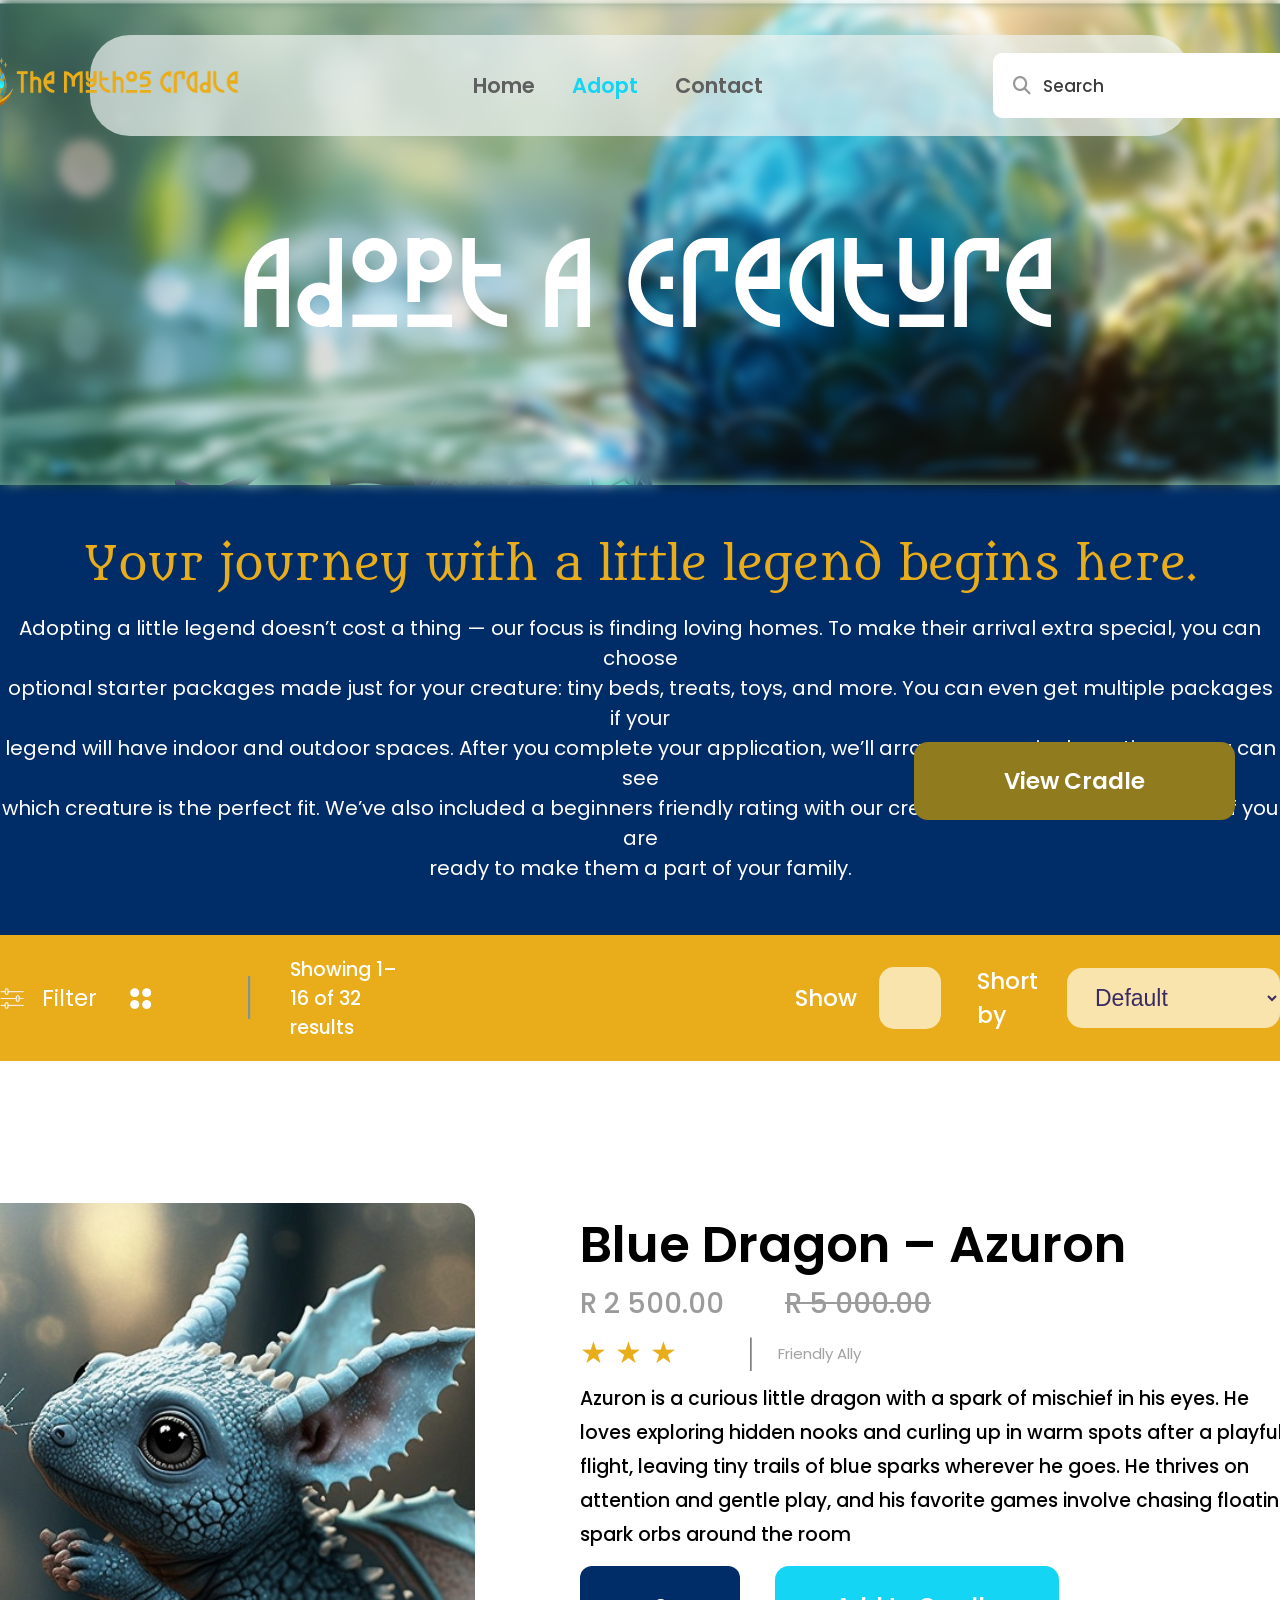
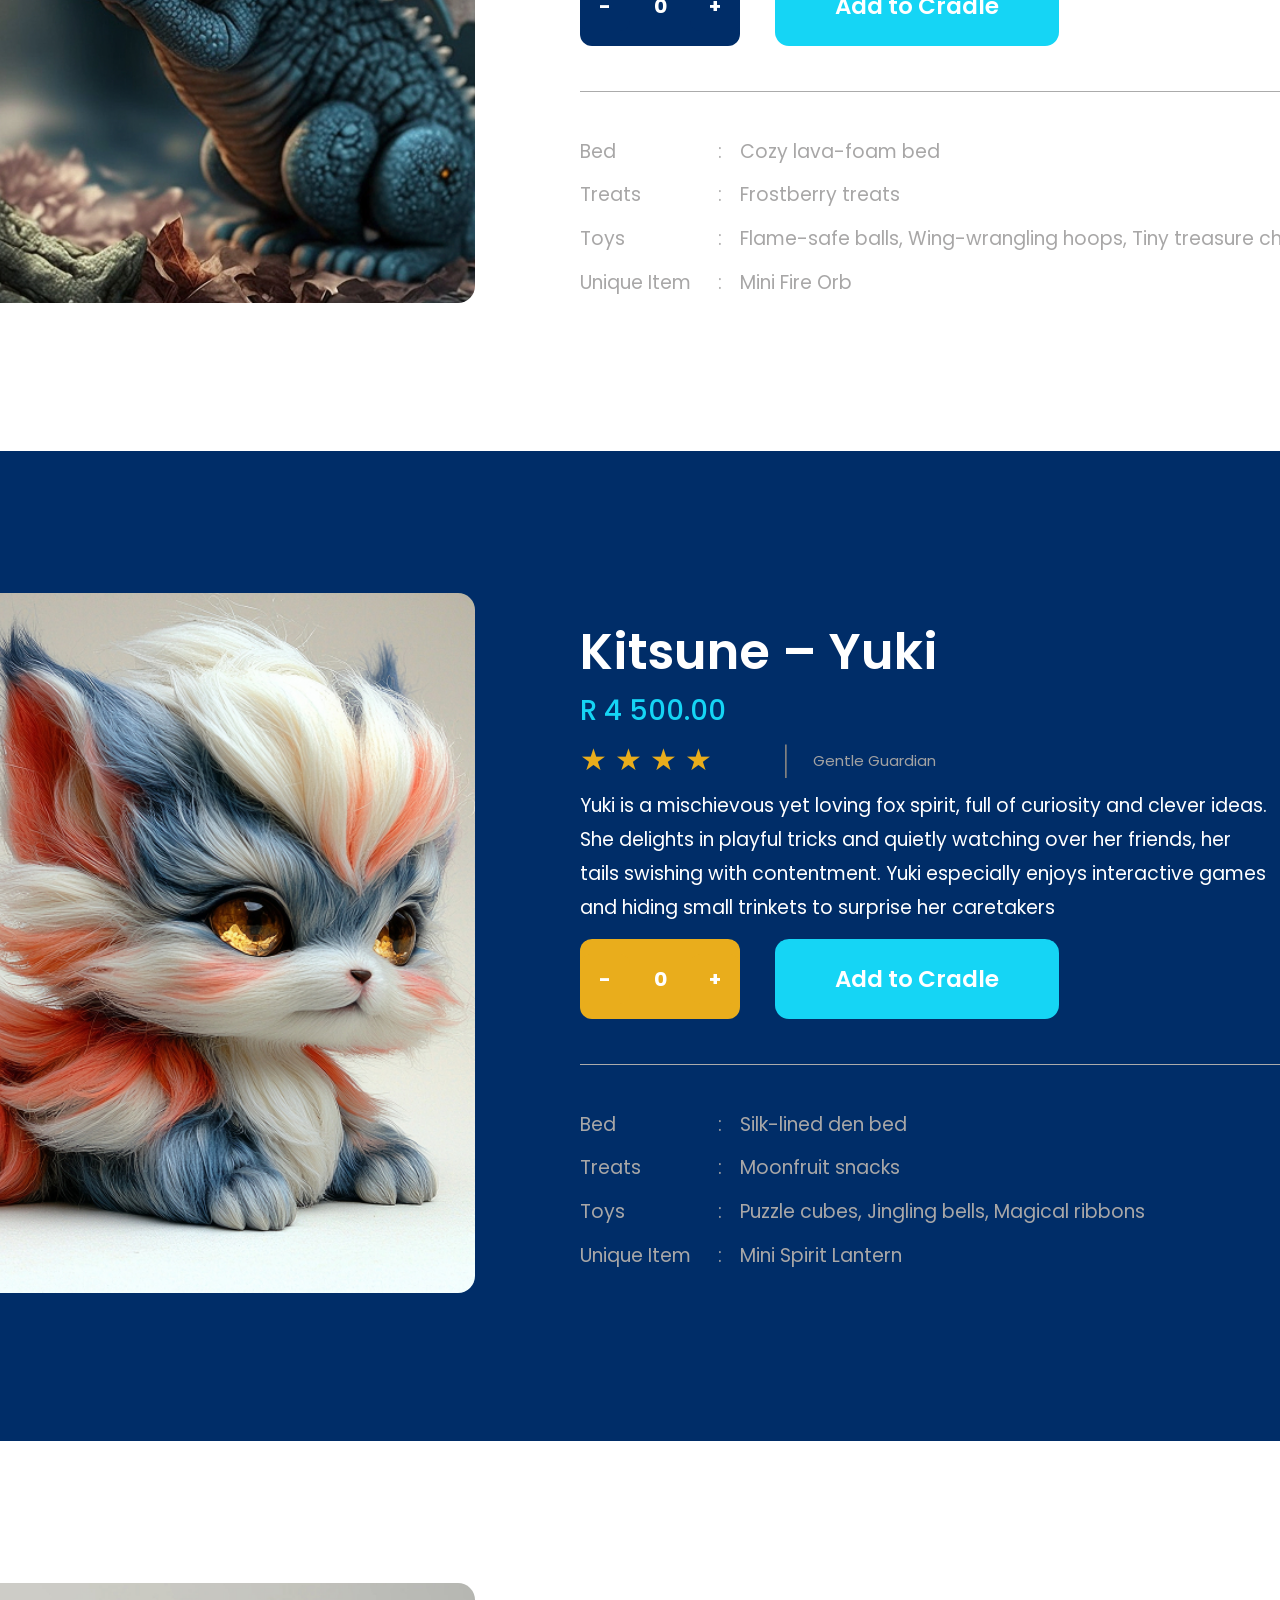
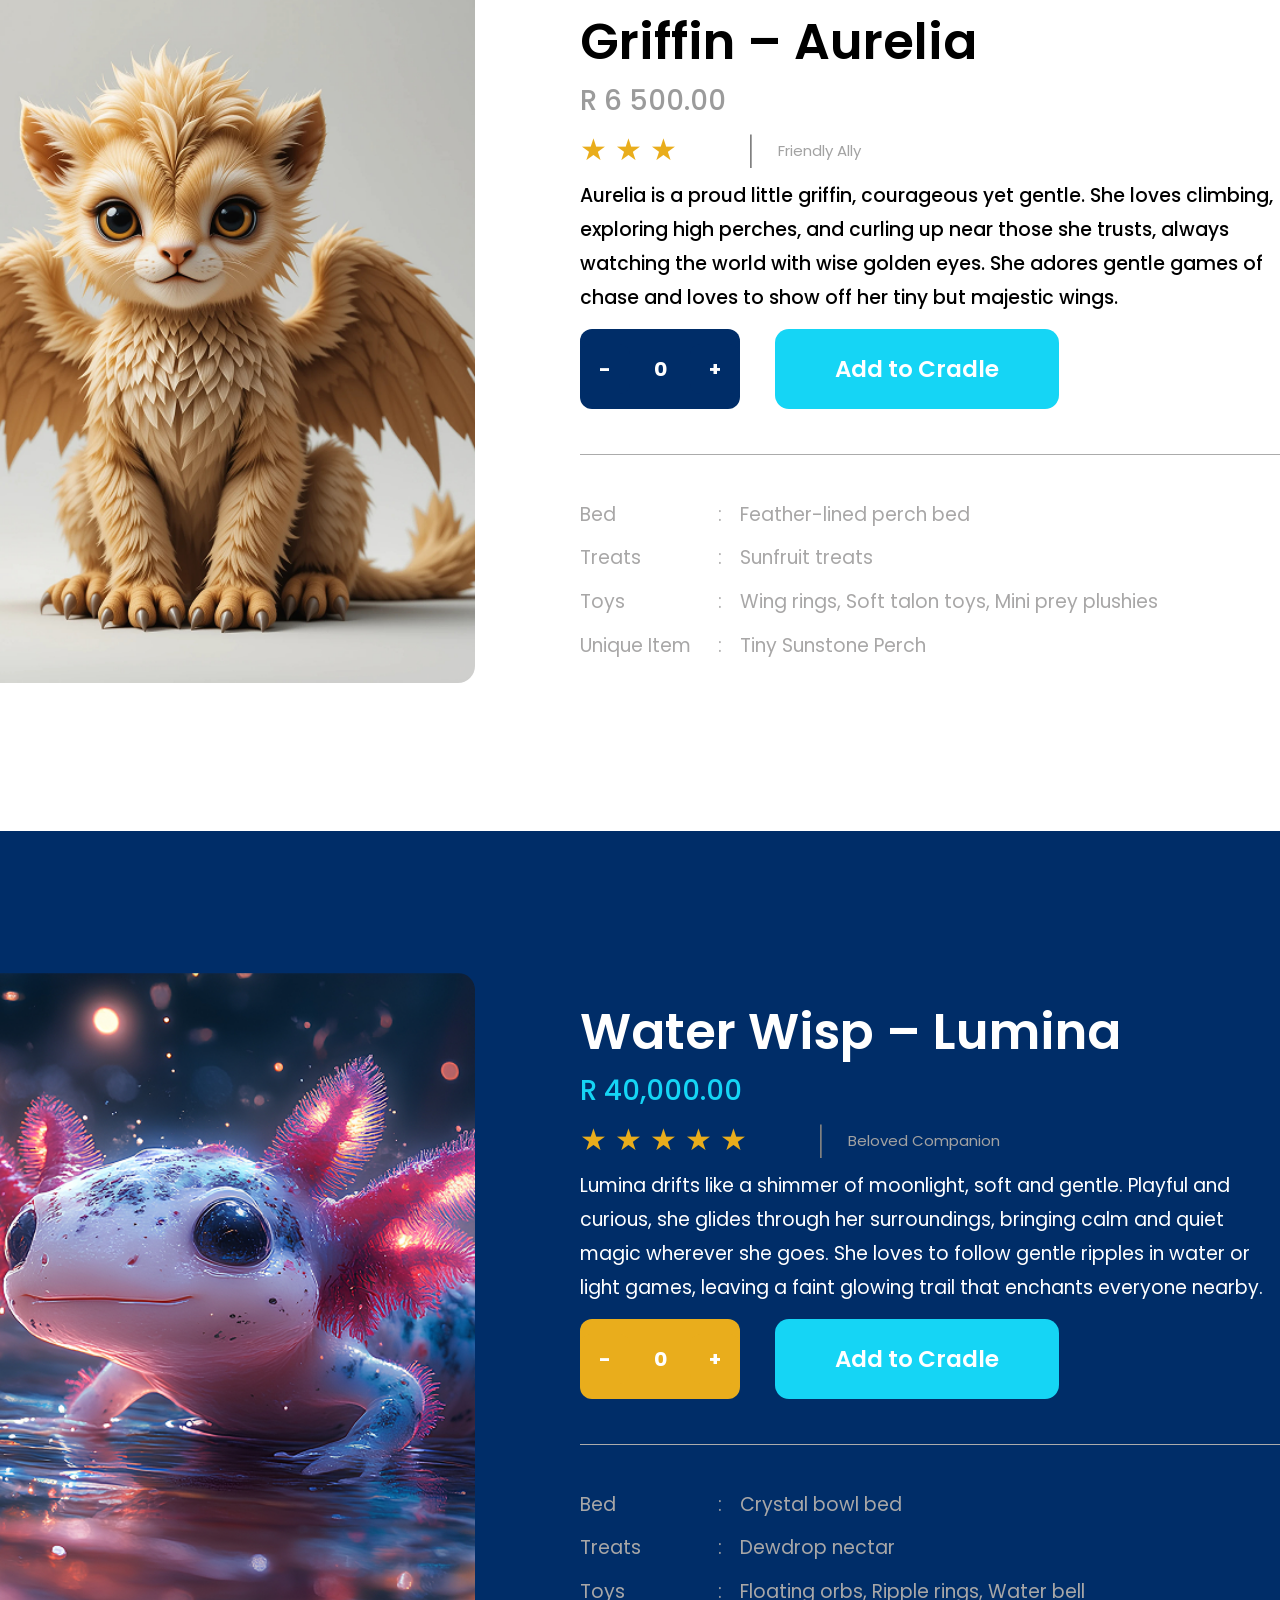
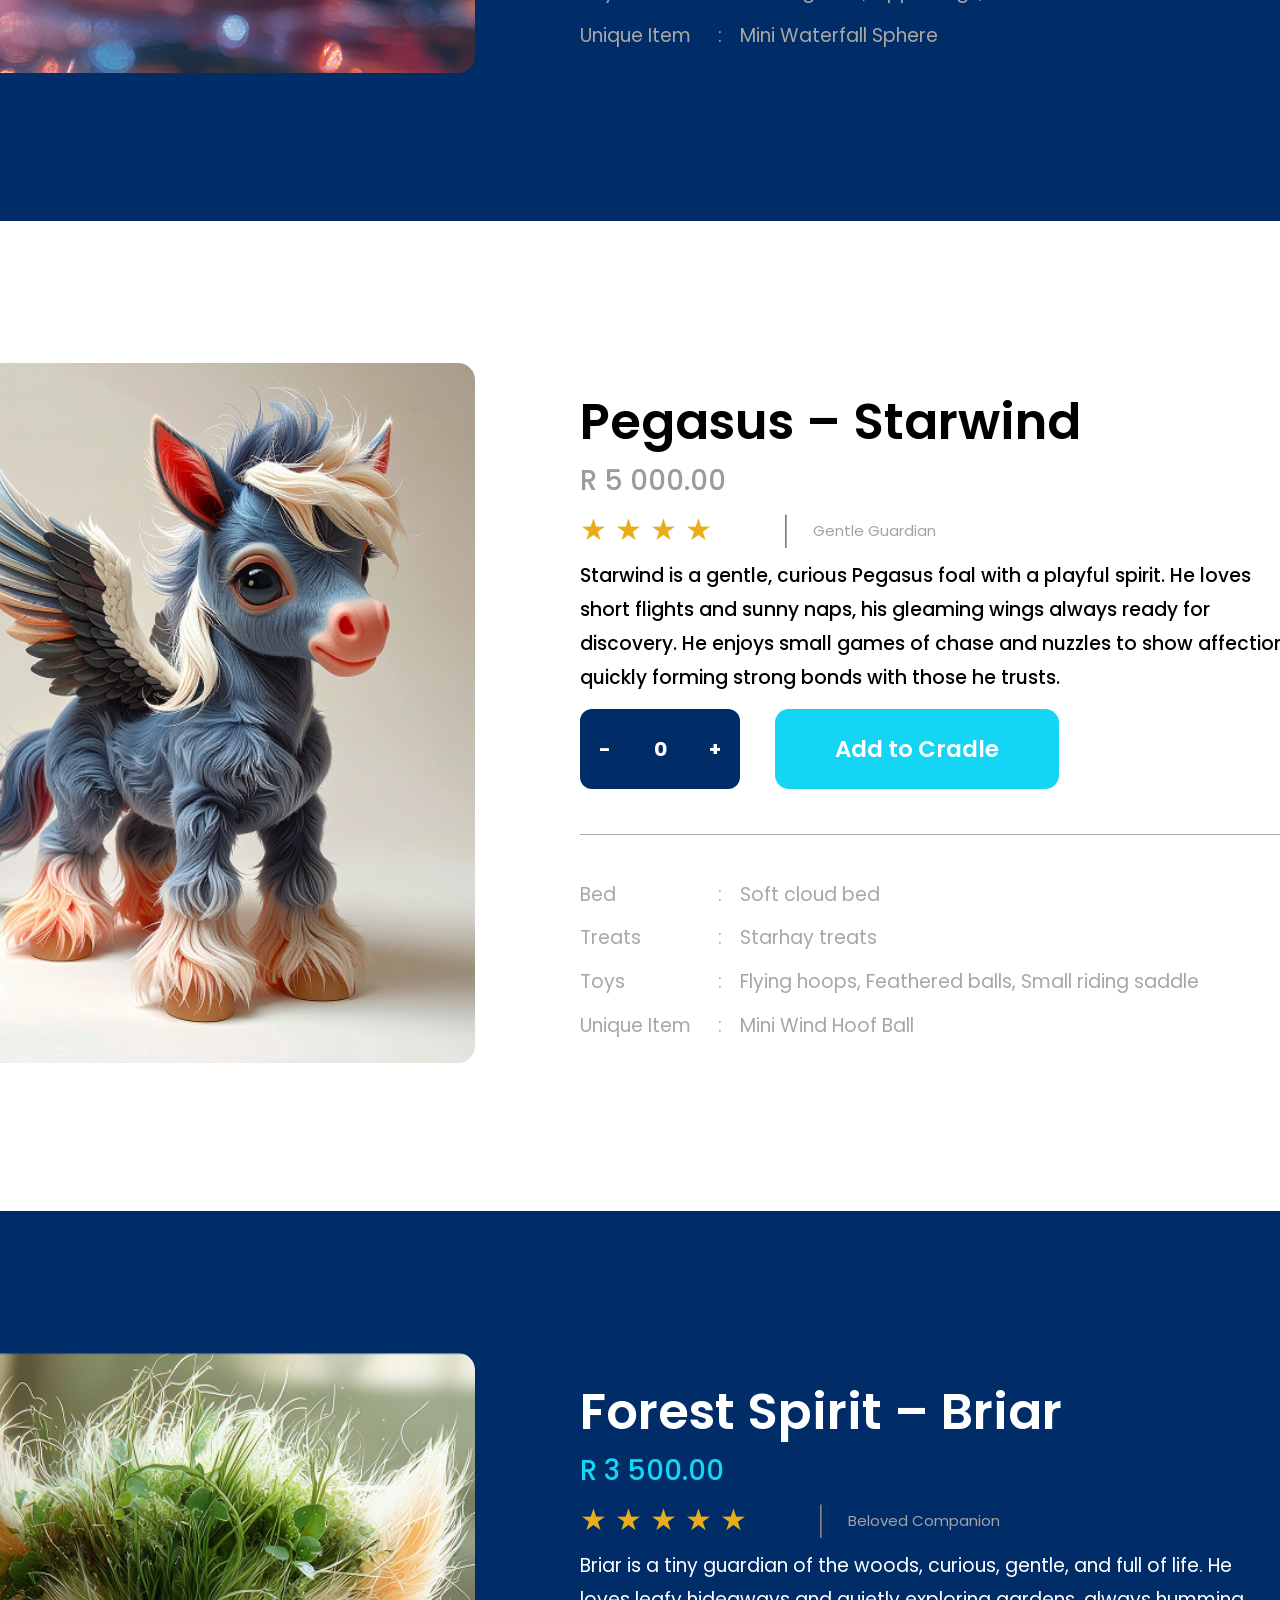
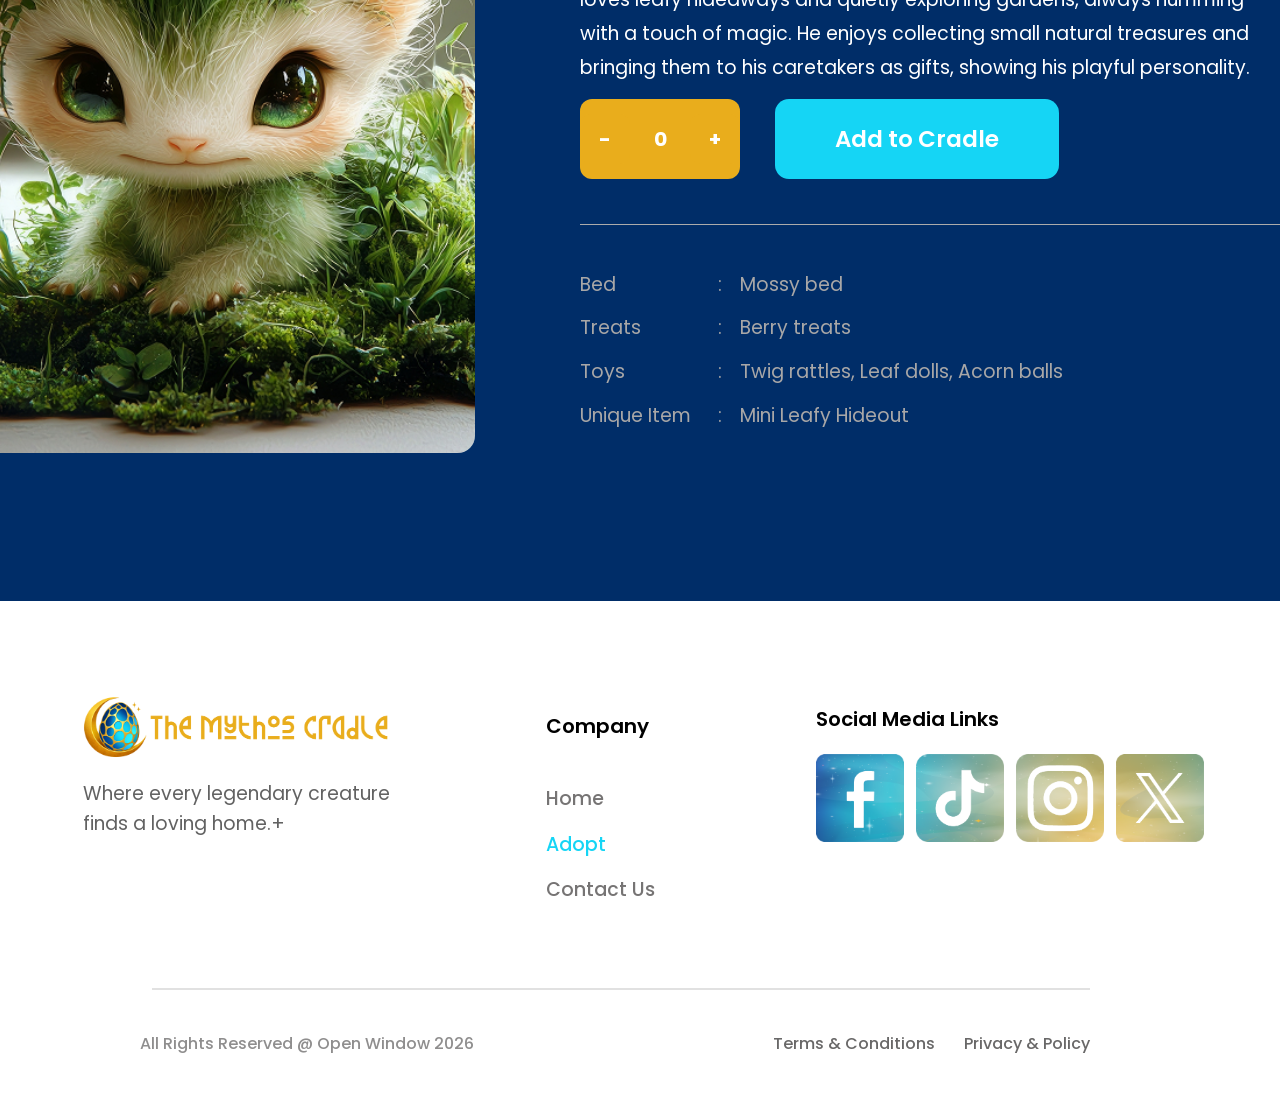
==== pages/Adopt.html @ ef513bcf "pet to popup is not working, but the code looks ok head scratch" ====
<!DOCTYPE html>
<html lang="en">
    <head>
        <meta charset="UTF-8">
        <meta http-equiv="X-UA-Compatible" content="IE-edge">
        <meta name="viewport" content="width=device-width, initial-scale=1.0">
        <meta name="keywords" content="template, html, css, image, paragraph, setup">
        <meta name="author" content="Declan Landman 262022">

        <title>Adopt a creature</title>

        <link rel="preconnect" href="https://fonts.googleapis.com">
        <link rel="preconnect" href="https://fonts.gstatic.com" crossorigin>
        <link href="https://fonts.googleapis.com/css2?family=Metamorphous&family=Poppins:ital,wght@0,100;0,200;0,300;0,400;0,500;0,600;0,700;0,800;0,900;1,100;1,200;1,300;1,400;1,500;1,600;1,700;1,800;1,900&display=swap" rel="stylesheet">
        <link rel="stylesheet" href="https://cdnjs.cloudflare.com/ajax/libs/font-awesome/6.5.0/css/all.min.css">

        <link rel="stylesheet" href="../css/main.css">

    </head>
    <body>

         <header class="headerAdopt">
        <div class="navbar">

            <div class="brandLogoMC">
                <a href="../index.html">
                <img src="../assets/img/logo.png" alt="pic of logo" class="mcLogo">
                </a>
            </div>
            
            <div class="navLinks">
                <a href="../index.html"><p>Home</p></a>
                <a href="#" class="active"><p>Adopt</p></a>
                <a href="../pages/Contact.html"><p>Contact</p></a>
            </div>

            <form class="search-bar">
                <i class="fa-solid fa-magnifying-glass magIcon"></i>
                <input type="text" name="search" placeholder="Search">

            <div class="cart">
                <i class="fa-solid fa-basket-shopping"></i>
                <span class="tooltip">View Cradle</span>
            </div>

            </form>

        </div>

        <div class="adoptContactTitle">
                <p>Adopt A creature</p>
            </div>

    </header> 

    <section class="introduction">

        <div class="introText">
            <p class="yellowHead">Your journey with a little legend begins here.</p>
        <p class="introParagraph">
            Adopting a little legend doesn’t cost a thing — our focus is finding loving homes. To make their arrival extra special, you can choose<br> 
            optional starter packages made just for your creature: tiny beds, treats, toys, and more. You can even get multiple packages if your<br> 
            legend will have indoor and outdoor spaces. After you complete your application, we’ll arrange a magical meeting so you can see<br> 
            which creature is the perfect fit. We’ve also included a beginners friendly rating with our creatures so that you can gauge if you are<br> 
            ready to make them a part of your family.
        </p>
        </div>
        
    </section>

    <section class="yellowbar">

        <div class="yellowCont">

            <div class="yellowLeft">

                <div class="filterIcons">
                    <img src="../assets/img/Filter.Icon.png" alt="pic of filter" class="filt">
                    <p class="filtWord">Filter</p>
                    <img src="../assets/img/4 circles icon.png" alt="pic of 4circ" class="fourcircles">
                </div>

                <p class="divVert">|</p>
                
                <p class="pageRes">Showing 1–16 of 32 results</p>

            </div>

            <div class="yellowRight">
                
                <p class="ssb">Show</p>
                <input type="number" id="num" name="num">
                <p class="ssb">Short by</p>
                <select id="topic" name="topic">
                        <option value="">Default</option>
                        <option value="Date Listed">Date Listed</option>
                        <option value="Price Asending">Price Asending</option>
                        <option value="Price Decending">Price Decending</option>
                        <option value="Rating">Rating</option>
                </select>

            </div>
           
        </div>
        
    </section>

    <section class="whiteBackground">

        <div>
            <img src="../assets/img/adopt1.png" alt="pic of Blue Dragon" class="adoptImg">
        </div>

        <div class="adoptData">

            <div>
                <p class="titleTextBlack">Blue Dragon – Azuron</p>
            </div>

            <div class="price">
                <p class="discountPrice">R 2 500.00</p>
                <p class="regPrice">R 5 000.00</p>
            </div>

            <div class="starsRatingBox">
                <p class="yellowstar">&#9733 &#9733 &#9733</p>
                <p class="divider">|</p>
                <p class="label">Friendly Ally</p>
            </div>

            <div>
                <p class="paraTextBlack">
                    Azuron is a curious little dragon with a spark of mischief in his eyes. He<br>
                    loves exploring hidden nooks and curling up in warm spots after a playful<br> 
                    flight, leaving tiny trails of blue sparks wherever he goes. He thrives on<br> 
                    attention and gentle play, and his favorite games involve chasing floating<br> 
                    spark orbs around the room
                </p>
            </div>

            <div class="adoptButtons">
            <div class="countButBlue">
                <button id="minBut1" class="minButB">-</button>
                <span id="countDisp1" class="countDisp">0</span>
                <button id="plusBut1" class="plusButB">+</button>
            </div>
            <button id="add1" class="atcBut">Add to Cradle</button>

        </div>

        <div class="info-box">

    <div class="row">
        <p class="item">Bed</p>
        <p class="colon">:</p>
        <p class="description">Cozy lava-foam bed</p>
    </div>

    <div class="row">
        <p class="item">Treats</p>
        <p class="colon">:</p>
        <p class="description">Frostberry treats</p>
    </div>

    <div class="row">
        <p class="item">Toys</p>
        <p class="colon">:</p>
        <p class="description">Flame-safe balls, Wing-wrangling hoops, Tiny treasure chests</p>
    </div>

    <div class="row">
        <p class="item">Unique Item</p>
        <p class="colon">:</p>
        <p class="description">Mini Fire Orb</p>
    </div>
</div>
        </div>
        <button id="viewCrad" class="fixedBut">View Cradle</button>
    </section>

    <section class="blueBackground">

        <div>
            <img src="../assets/img/adopt2.png" alt="pic of Kitsune" class="adoptImg">
        </div>

        <div class="adoptData">

            <div>
                <p class="titleTextWhite">Kitsune – Yuki</p>
            </div>

            <div class="price">
                <p class="discountPriceBlue">R 4 500.00</p>
            </div>

            <div class="starsRatingBox">
                <p class="yellowstar">&#9733 &#9733 &#9733 &#9733</p>
                <p class="divider">|</p>
                <p class="label">Gentle Guardian</p>
            </div>

            <div>
                <p class="paraTextWhite">
                    Yuki is a mischievous yet loving fox spirit, full of curiosity and clever ideas.<br> 
                    She delights in playful tricks and quietly watching over her friends, her<br> 
                    tails swishing with contentment. Yuki especially enjoys interactive games<br> 
                    and hiding small trinkets to surprise her caretakers
                </p>
            </div>

            <div class="adoptButtons">
            <div class="countButOrange">
                <button id="minBut2" class="minButO">-</button>
                <span id="countDisp2" class="countDisp">0</span>
                <button id="plusBut2" class="plusButO">+</button>
            </div>
            <button class="atcBut">Add to Cradle</button>
        </div>

        <div class="info-box">

    <div class="row">
        <p class="item">Bed</p>
        <p class="colon">:</p>
        <p class="description">Silk-lined den bed</p>
    </div>

    <div class="row">
        <p class="item">Treats</p>
        <p class="colon">:</p>
        <p class="description">Moonfruit snacks</p>
    </div>

    <div class="row">
        <p class="item">Toys</p>
        <p class="colon">:</p>
        <p class="description">Puzzle cubes, Jingling bells, Magical ribbons</p>
    </div>

    <div class="row">
        <p class="item">Unique Item</p>
        <p class="colon">:</p>
        <p class="description">Mini Spirit Lantern</p>
    </div>
</div>
        </div>

    </section>

    <section class="whiteBackground">

        <div>
            <img src="../assets/img/adopt3.png" alt="pic of Griffin" class="adoptImg">
        </div>

        <div class="adoptData">

            <div>
                <p class="titleTextBlack">Griffin – Aurelia</p>
            </div>

            <div class="price">
                <p class="discountPrice">R 6 500.00</p>
            </div>

            <div class="starsRatingBox">
                <p class="yellowstar">&#9733 &#9733 &#9733</p>
                <p class="divider">|</p>
                <p class="label">Friendly Ally</p>
            </div>

            <div>
                <p class="paraTextBlack">
                    Aurelia is a proud little griffin, courageous yet gentle. She loves climbing,<br> 
                    exploring high perches, and curling up near those she trusts, always<br> 
                    watching the world with wise golden eyes. She adores gentle games of<br> 
                    chase and loves to show off her tiny but majestic wings.
                </p>
            </div>

            <div class="adoptButtons">
            <div class="countButBlue">
                <button id="minBut3" class="minButB">-</button>
                <span id="countDisp3" class="countDisp">0</span>
                <button id="plusBut3" class="plusButB">+</button>
            </div>
            <button class="atcBut">Add to Cradle</button>
        </div>

        <div class="info-box">

    <div class="row">
        <p class="item">Bed</p>
        <p class="colon">:</p>
        <p class="description">Feather-lined perch bed</p>
    </div>

    <div class="row">
        <p class="item">Treats</p>
        <p class="colon">:</p>
        <p class="description">Sunfruit treats</p>
    </div>

    <div class="row">
        <p class="item">Toys</p>
        <p class="colon">:</p>
        <p class="description">Wing rings, Soft talon toys, Mini prey plushies</p>
    </div>

    <div class="row">
        <p class="item">Unique Item</p>
        <p class="colon">:</p>
        <p class="description">Tiny Sunstone Perch</p>
    </div>
</div>
        </div>

    </section>

    <section class="blueBackground">

        <div>
            <img src="../assets/img/adopt4.png" alt="pic of Water Wisp" class="adoptImg">
        </div>

        <div class="adoptData">

            <div>
                <p class="titleTextWhite">Water Wisp – Lumina</p>
            </div>

            <div class="price">
                <p class="discountPriceBlue">R 40,000.00</p>
            </div>

            <div class="starsRatingBox">
                <p class="yellowstar">&#9733 &#9733 &#9733 &#9733 &#9733</p>
                <p class="divider">|</p>
                <p class="label">Beloved Companion</p>
            </div>

            <div>
                <p class="paraTextWhite">
                    Lumina drifts like a shimmer of moonlight, soft and gentle. Playful and<br>
                    curious, she glides through her surroundings, bringing calm and quiet<br> 
                    magic wherever she goes. She loves to follow gentle ripples in water or<br> 
                    light games, leaving a faint glowing trail that enchants everyone nearby.
                </p>
            </div>

            <div class="adoptButtons">
            <div class="countButOrange">
                <button id="minBut4" class="minButO">-</button>
                <span id="countDisp4" class="countDisp">0</span>
                <button id="plusBut4" class="plusButO">+</button>
            </div>
            <button class="atcBut">Add to Cradle</button>
        </div>

        <div class="info-box">

    <div class="row">
        <p class="item">Bed</p>
        <p class="colon">:</p>
        <p class="description">Crystal bowl bed</p>
    </div>

    <div class="row">
        <p class="item">Treats</p>
        <p class="colon">:</p>
        <p class="description">Dewdrop nectar</p>
    </div>

    <div class="row">
        <p class="item">Toys</p>
        <p class="colon">:</p>
        <p class="description">Floating orbs, Ripple rings, Water bell</p>
    </div>

    <div class="row">
        <p class="item">Unique Item</p>
        <p class="colon">:</p>
        <p class="description">Mini Waterfall Sphere</p>
    </div>
</div>
        </div>

    </section>

    <section class="whiteBackground">

        <div>
            <img src="../assets/img/adopt5.png" alt="pic of Pegasus" class="adoptImg">
        </div>

        <div class="adoptData">

            <div>
                <p class="titleTextBlack">Pegasus – Starwind</p>
            </div>

            <div class="price">
                <p class="discountPrice">R 5 000.00</p>
            </div>

            <div class="starsRatingBox">
                <p class="yellowstar">&#9733 &#9733 &#9733 &#9733</p>
                <p class="divider">|</p>
                <p class="label">Gentle Guardian</p>
            </div>

            <div>
                <p class="paraTextBlack">
                    Starwind is a gentle, curious Pegasus foal with a playful spirit. He loves<br>
                    short flights and sunny naps, his gleaming wings always ready for<br> 
                    discovery. He enjoys small games of chase and nuzzles to show affection,<br> 
                    quickly forming strong bonds with those he trusts.
                </p>
            </div>

            <div class="adoptButtons">
           <div class="countButBlue">
                <button id="minBut5" class="minButB">-</button>
                <span id="countDisp5" class="countDisp">0</span>
                <button id="plusBut5" class="plusButB">+</button>
            </div>
            <button class="atcBut">Add to Cradle</button>
        </div>

        <div class="info-box">

    <div class="row">
        <p class="item">Bed</p>
        <p class="colon">:</p>
        <p class="description">Soft cloud bed</p>
    </div>

    <div class="row">
        <p class="item">Treats</p>
        <p class="colon">:</p>
        <p class="description">Starhay treats</p>
    </div>

    <div class="row">
        <p class="item">Toys</p>
        <p class="colon">:</p>
        <p class="description">Flying hoops, Feathered balls, Small riding saddle</p>
    </div>

    <div class="row">
        <p class="item">Unique Item</p>
        <p class="colon">:</p>
        <p class="description">Mini Wind Hoof Ball</p>
    </div>
</div>
        </div>

    </section>

    <section class="blueBackground">

        <div>
            <img src="../assets/img/adopt6.png" alt="pic of Forest Spirit" class="adoptImg">
        </div>

        <div class="adoptData">

            <div>
                <p class="titleTextWhite">Forest Spirit – Briar</p>
            </div>

            <div class="price">
                <p class="discountPriceBlue">R 3 500.00</p>
            </div>

            <div class="starsRatingBox">
                <p class="yellowstar">&#9733 &#9733 &#9733 &#9733 &#9733</p>
                <p class="divider">|</p>
                <p class="label">Beloved Companion</p>
            </div>

            <div>
                <p class="paraTextWhite">
                    Briar is a tiny guardian of the woods, curious, gentle, and full of life. He<br> 
                    loves leafy hideaways and quietly exploring gardens, always humming<br> 
                    with a touch of magic. He enjoys collecting small natural treasures and<br> 
                    bringing them to his caretakers as gifts, showing his playful personality.
                </p>
            </div>

            <div class="adoptButtons">
           <div class="countButOrange">
                <button id="minBut6" class="minButO">-</button>
                <span id="countDisp6" class="countDisp">0</span>
                <button id="plusBut6" class="plusButO">+</button>
            </div>
            <button class="atcBut">Add to Cradle</button>
        </div>

        <div class="info-box">

    <div class="row">
        <p class="item">Bed</p>
        <p class="colon">:</p>
        <p class="description">Mossy bed</p>
    </div>

    <div class="row">
        <p class="item">Treats</p>
        <p class="colon">:</p>
        <p class="description">Berry treats</p>
    </div>

    <div class="row">
        <p class="item">Toys</p>
        <p class="colon">:</p>
        <p class="description">Twig rattles, Leaf dolls, Acorn balls</p>
    </div>

    <div class="row">
        <p class="item">Unique Item</p>
        <p class="colon">:</p>
        <p class="description">Mini Leafy Hideout</p>
    </div>
</div>
        </div>

    </section>

    <section class="bottomAdditional">

        <div class="brand_Desc">
            <div class="brandLogo">
                <a href="../index.html">
                 <img src="../assets/img/logo.png" alt="logo of tmc" class="imgBrandlogo">
                 </a>
                 <p class="brandDesc">Where every legendary creature<br>finds a loving home.+</p>
            </div>
        </div>

        <div class="companyLinks">

            <p class="comp">Company</p>
            <div class="HAC">
              <a href="../index.html">Home</a><br>
              <a href="#" class="active">Adopt</a><br>
              <a href="../pages/Contact.html">Contact Us</a>
           </div>

        </div>

        <div class="smPicsText">

            <p class="smlText">Social Media Links</p>

        <div class="smLinks">
            
            <div class="tooltipContainer">
                <a href="https://faceBook.com/theopenwindow" target="_blank">
                    <img src="../assets/img/sm1.png" alt="Facebook" class="faceBook">
                </a>
                <span class="tooltip">Visit our Facebook page</span>
            </div>

            <div class="tooltipContainer">
                <a href="https://tiktok.com/@open_window_" target="_blank">
                    <img src="../assets/img/sm2.png" alt="Tiktok" class="tikTok">
                </a>
                <span class="tooltip">Visit our Tiktok page</span>
            </div>

            <div class="tooltipContainer">
                <a href="https://instagram.com/openwindowinstitute" target="_blank">
                    <img src="../assets/img/sm3.png" alt="Instagram" class="instaGram">
                </a>
                <span class="tooltip">Visit our Instagram page</span>
            </div>

            <div class="tooltipContainer">
                <a href="https://x.com/open_window_" target="_blank">
                    <img src="../assets/img/sm4.png" alt="Twitter x" class="twitX">
                </a>
                <span class="tooltip">Visit our X page</span>
            </div>
            
        </div>
            
        </div>

    </section>

    <section class="thin"></section>

    <footer>
        
            <div class="footerLeft">
                <p>All Rights Reserved @ Open Window 2026</p>            </div>
            <div class="footerRight">
                <a href="#">Terms & Conditions</a>
                <a href="#">Privacy & Policy</a>
            </div>
        
            
     </footer>

     <div id="cradPop" class="popup">
        <div class="popCont">
            <span id="closePop">exit</span>
            <h2>Your Cradle</h2>
            <div id="cradItem"></div>
        </div>
     </div>
     
     <script src="/js/scripts.js"></script>
    </body>

</html>
---- css/main.css ----
body{
    margin: 0;
    font-family: 'Poppins', sans-serif
}

@font-face{
font-family: "TitleFont";
src: url("../assets/fonts/mythology_of_egypt/Mythology\ Of\ Egypt.otf");
}

.navbar{
   display: flex;
   justify-content: center; 
   align-items: center;
   gap: 230px;
   padding: 12px 0;
   margin-left: 90px;
   margin-right: 90px;
   background-color: rgba(237, 243, 241, 0.7);
   border-radius: 40px;
}

.mcLogo{
    height: 70px;
}

.navLinks{
    display: flex;
    gap: 37px;
}

.navLinks :hover,
.HAC :hover{
    color: #15d5f5;
}

.navLinks a.active,
.HAC a.active{
    color: #15d5f5;
}

.navLinks a{
    text-decoration: none;
    font-size: 21px;
    font-weight: 600;
    color:rgb(96, 95, 95);
}

.search-bar {
    display: flex;
    align-items: center;
    background: #ffffff;
    border-radius: 9px;
    padding: 15px 20px;
    width: 300px;
}

.magIcon {
    font-size: 18px; 
    color: rgb(153, 153, 153);
    margin-right: 10px;
}

.search-bar input {
    flex: 1;
    border: none;
    outline: none;
    background-color: #ffffff;
    font-size: 17px;
    font-weight: 450;
    font-family: 'Poppins', sans-serif  
}

.search-bar input::placeholder {
    color: rgb(59, 59, 59);
}

.cart {
    position: relative;
    font-size: 24px;
    cursor: pointer;
    color: #444;  
}

.tooltip {
    position: absolute;
    bottom: -35px; 
    background-color: #ffffff;
    color: black;
    border: 2px solid black;
    padding: 6px 10px;
    font-size: 14px;
    white-space: nowrap;
    opacity: 0;
}

.cart:hover .tooltip,
.tooltipContainer:hover .tooltip{
    opacity: 1;
    transition-delay: 1s;
}
.navbar,
.adoptContactTitle {
    position: relative;
    z-index: 1;
}





header{
    background-image: url("../assets/img/homeHeader.png");
    background-size: cover;
    background-repeat: no-repeat;
    height: 115vh;
    padding-top: 35px;
    display: flex;
    flex-direction: column;
}

.MainTitle{
    display: flex;
    justify-content: flex-end;
    padding-right: 120px;
    padding-top: 290px;
    font-family: "TitleFont", sans-serif;
    font-size: 110px;
    color: #e9ad1c;
    margin-top: 0px;
}

.MainTitle p{
    margin-bottom: 0;
}

.slogan{
    display: flex;
    justify-content: flex-end;
    margin-right: 180px;
    font-size: 25px;
    margin-top: 0;
    color: #ffffff;
    font-family: 'Metamorphous', sans-serif
}

.unicorn{
    display: flex;
    align-items: center;
    height: 115vh;
    background-color: #002d68; 
}

.uniAndText{
    display: flex;
    align-items: center;
}

.sliderimgone{
    padding-right: 95px;
    padding-left: 138px;
    width: 714px;
    height: auto;
}

.uniText p,
.uniText p,
.uniText p{
    margin: 0;
}

.uniTitle{
    padding-bottom: 11px;
    color: #e9ad1c;
    font-size: 16pt;
    font-weight: 600;
}

.uniSubTitle{
    line-height: 1.3;
    color: #ffffff;
    font-size: 35pt;
    word-spacing: 2px;
    padding-bottom: 26px;
    font-weight: 700;
}

.uniPara{
    color: #ffffff;
    font-size: 16pt;
    line-height: 1.6;
    padding-bottom: 40px;
}

.sanctuary{
    display: flex;
    align-items: center;
    height: 90vh;
    background-color: #ffffff; 
}

.birdAndText{
    display: flex;
    flex-direction: row-reverse;
    align-items: center;   
}

.sanctuaryText{
  padding-right: 36px;
  padding-left: 180px;
}

.sanctuaryImg{
    width: 740px;
    height: 550px;
    border-radius: 27px; 
}

.sanctuaryText p,
.sanctuaryText p,
.sanctuaryText p{
    margin: 0;
}

.sancTitle{
    padding-bottom: 10px;
    color: #15d5f5;
    font-size: 16pt;
    font-weight: 500;
}

.sancSubTitle{
    line-height: 1.3;
    color: #20163c;
    font-size: 35pt;
    word-spacing: 2px;
    padding-bottom: 24px;
    font-weight: 700;
}

.sancPargraph{
    color: rgb(86, 86, 86);
    font-size: 16pt;  
}

.testimony{
    display: flex;
    flex-direction: column;
    justify-content: space-around;
    align-items: center;
    height: 125vh;
    background-color: #002d68;   
}

.testTitle{
    text-align: center;
    color: #e9ad1c;
    font-size: 21px;
    font-weight: 600;
    line-height: 2.2;
    margin: 0;
}

.testSubtitle{
    text-align: center;
    color: #ffffff;
    font-size: 47px;
    font-weight: 650;
    line-height: 1.3;
    margin: 0;
}

.fourPets{
    display: flex;
    gap: 40px;
    height: 320px;
}

.iPercy,
.iRipple,
.iAtlas,
.iSkye{
    border-radius: 15px;
    height: 325px;
    width: 325px;
}

.testHead p,
.testHead p,
.imgPercy img,
.imgPercy h3,
.imgPercy p,
.imgRipple img,
.imgRipple h3,
.imgRipple p,
.imgAtlas img,
.imgAtlas h3,
.imgAtlas p,
.imgSkye img,
.imgSkye h3,
.imgSkye p{
    margin: 0;
}

.imgPercy,
.imgRipple,
.imgAtlas,
.imgSkye{
    display: flex;
    flex-direction: column;
    justify-content: center;  
}

.percyTitle,
.rippleTitle,
.atlasTitle,
.skyeTitle{
    color: #ffffff;
    font-size: 24px;
    text-align: center;
    padding-top: 10px;
}

.percyDesc,
.rippleDesc,
.atlasDesc,
.skyeDesc{
    color: #ffffff;
    text-align: center;
    line-height: 1.8;
    margin-bottom: 50px;
}

.CALbutton button{
    border-radius: 16px;
    margin-top: 40px;
    padding: 20px 25px;
    font-size: 25px;
    color: #ffffff;
    border: none;
    background-color: #15d5f5;
    font-family: 'Poppins', sans-serif
}






.headerAdopt{
    position: relative;
    height: 50vh;
    padding-top: 35px;
    display: flex;
    flex-direction: column;
}

.headerAdopt::before {
    content: "";
    position: absolute;
    top: 0;
    left: 0;
    width: 100%;
    height: 100%;
    background-image: url("../assets/img/adoptHeader.png");
    background-size: cover;
    background-repeat: no-repeat;
    background-position: center;
    filter:blur(6px);
    z-index: 0;
}

.adoptContactTitle{
    display: flex;
    justify-content: center;
    align-items: center;
    font-family: "TitleFont", sans-serif;
    font-size: 113px;
    color: #ffffff;
}

.adoptContactTitle p{
    margin-top: 90px;
    margin-bottom: 10px;
}

.introduction{
    display: flex;
    justify-content: center;
    align-items: center;
    background-color: #002d68;
    height: 50vh;
}

.introText p,
.introText p{
    margin: 0;
}

.introText{
    display: flex;
    flex-direction: column;
    justify-content: center;
    text-align: center;
    gap: 20px;
}

.yellowHead{
    font-size: 45px;
    color: #e9ad1c;
    font-family: 'Metamorphous', sans-serif
}

.introParagraph{
    color: #ffffff;
    font-size: 20px;
}

.yellowbar{
    display: flex;
    justify-content: center;
    align-items: center;
    background-color: #e9ad1c;
    height: 14vh;
}

.yellowCont{
    display: flex;
    gap: 395px;
}

.yellowLeft,
.yellowRight,
.filterIcons{
    display: flex;
    justify-content: center;
    align-items: center;
}

.filt,
.fourcircles {
    height: 21px;
}

.filtWord{
    font-size: 23px;
    color: #ffffff;
    padding-right: 33px;
    padding-left: 18px;
}

.divVert{
    font-size: 48px;
    font-weight: 200;
    color: #7c9397;
    padding-right: 35px;
    padding-left: 93px;
}

.pageRes{
    font-size: 19px;
    font-weight: 500;
    color: white;
}

.ssb{
    font-size: 23px;
    color: #ffffff;
    font-weight: 500;
    padding-right: 22px;
}

input#num{
    height: 60px;
    width: 36px;
    padding-left: 24px;
    font-size: 23px;
    font-weight: 500;
    border-radius: 15px;
    background-color: #fae4ae;
    border: none;
    color: #3a2b64;
    margin-right: 36px;
}

select#topic{
    height: 60px;
    width: 220px;
    padding-left: 24px;
    font-size: 23px;
    font-weight: 500;
    border-radius: 15px;
    background-color: #fae4ae;
    border: none;
    color: #3a2b64;
}

.whiteBackground,
.blueBackground{
    display: flex;
    justify-content: center;
    align-items: center;
    height: 110vh;
    gap: 105px;
    background-color: #ffffff;
}
.blueBackground{
    background-color: #002d68;  
}

.adoptImg{
    height: 700px;
    width: 540px;
    border-radius: 17px; 
}

.adoptData{
    display: flex;
    flex-direction: column;
    padding-right: 20px;
}

.titleTextBlack,
.titleTextWhite{
    font-size: 50px;
    font-weight: 600;
    margin: 0;  
}
.titleTextWhite{
    color: #ffffff;  
}

.price{
    display: flex;
    gap: 61px;
}

.discountPrice,
.discountPriceBlue,
.regPrice{
    font-size: 28px;
    font-weight: 500;
    color: #9b9b9b;
    margin: 0;
}
.discountPriceBlue{
    color: #15d5f5;
}
.regPrice{
    text-decoration: line-through;
}

.starsRatingBox{
    display: flex;
    align-items: center;
}

.yellowstar{
    color: #e9ad1c;
    font-size: 30px;
    margin: 0;
    padding-right: 70px; 
}

.divider{
    font-size: 38px;
    font-weight: 200;
    color: grey;
    padding-right: 23px;
    margin: 0;
}

.label{
    color: #a2a2a2;
    font-size: 15px;
    margin: 0;
}

.paraTextBlack,
.paraTextWhite{
    font-size: 19px;
    font-weight: 500;
    line-height: 1.8;
    margin: 0;
}
.paraTextWhite{
    color: #ffffff;
    font-weight: 400;
}

.adoptButtons{
    display: flex;
    gap: 35px;
    padding-top: 13px;
}

.countButBlue,
.countButOrange{
    display: flex;
    align-items: center;
    gap: 10px;
    background-color: #002d68;
    padding: 15px 0px;
    border-radius: 12px;
}
.countButOrange{
    background-color: #e9ad1c;
}

.countDisp{
    font-size: 20px;
    font-weight: 700;
    width: 40px;
    text-align: center;
    color: white;
}

.minButB,
.plusButB,
.minButO,
.plusButO{
    width: 50px;
    height: 50px;
    background-color: #002d68;
    color: white;
    border: none;
    border-radius: 10px;
    font-size: 20px;
    font-weight: 700;
    font-family: 'Poppins', sans-serif;
    cursor: pointer;
    transition: 0.3s;
}
.minButO,
.plusButO{
    background-color: #e9ad1c;
}
.minButB:hover,
.plusButB:hover{
    background-color: #114281;
}
.minButO:hover,
.plusButO:hover{
    background-color: #ecb73b;
}



.atcBut{
    border-radius: 14px;
    border: none;
    padding: 22px 60px;
    font-size: 23px;
    font-weight: 600;
    color: #ffffff;
    background-color: #15d5f5;
    font-family: 'Poppins', sans-serif
}
.atcBut:hover,
.CALbutton button:hover{
    background-color: #109ab3;
}
.atcBut:active,
.CALbutton button:active{
    background-color: #65bccc;
}



.info-box{
    width:745px;
    border-top:1px solid rgb(171, 171, 171);
    font-size: 19px;
    color: #a8a7a7;
    padding-top: 38px;
    margin-top: 45px;
    line-height: 2.3;
}

.row{
    display:flex;
    margin: 0;
}

.item{
    width:120px;
    margin: 0;
}

.colon{
    width:40px;
    text-align:center;
    margin: 0;
}

.description{
    flex:1;
    margin: 0;
}







.headerContact{
    background-image: url("../assets/img/contactHeader.png");
    background-size: cover;
    background-repeat: no-repeat;
    height: 50vh;
    padding-top: 35px;
    display: flex;
    flex-direction: column;
}

.aboutSite{
    display: flex;
    align-items: center;
    height: 110vh;
    background-color: #ffffff; 
}

.dragonAndText{
    display: flex;
    flex-direction: row-reverse;
    align-items: center;   
}

.aboutText{
  padding-right: 100px;
  padding-left: 70px;
  padding-bottom: 60px;
}

.contactImg{
    width: 725px;
    height: 680px;
    border-radius: 23px; 
}

.aboutText p,
.aboutText p,
.aboutText p{
    margin: 0;
}

.aboutTitle{
    padding-bottom: 10px;
    color: #15d5f5;
    font-size: 16pt;
    font-weight: 500;
}

.aboutSubTitle{
    line-height: 1.3;
    color: #002d68;
    font-size: 35pt;
    word-spacing: 2px;
    padding-bottom: 24px;
    font-weight: 700;
}

.aboutPargraph{
    color: rgb(86, 86, 86);
    font-size: 16pt;
    line-height: 1.5;  
}

.mapForm{
    height: 150vh;
    background-color: #ffffff;
}

.contactContainer{
    display: flex;
    flex-direction: row;
    justify-content: center;
    align-items: flex-start;
}

.contactInfo p,
.contactInfo p,
.contactInfo p,
.contactInfo{
    margin: 0;
}

.contactInfo, .contactForm{
    width: 44%;
    padding: 37px;
}

.faceBook1,
.tikTok2,
.instaGram3,
.twitX4{
    height: 110px;
    padding-right: 13px;
    padding-bottom: 111px;  
}
.faceBook1:hover,
.tikTok2:hover,
.instaGram3:hover,
.twitX4:hover{
    transform: scale(1.1);
}

.mapSquare{
    width: 695px;
    height: 617px;
    border-radius: 30px;
}

.whole{
    display: flex;
    flex-direction: column;
    gap: 47px; 
}

.contactForm form{
    background-image: url("../assets/img/formBackground.png");
    background-size: cover;
    background-repeat: no-repeat;
    border-radius: 50px;
}

.formElement{
   padding-left: 67px; 
}

.send{
    padding-left: 67px;
    font-size: 47px;
    font-weight: 700;
    color: #ffffff;
    margin-bottom: 0;
}

.formElement label{
    color: white;
    font-size: 23px;
    font-weight: 500;
}

.contactForm input,
.contactForm textarea{
    padding-right: 345px;
    padding-top: 29px;
    padding-bottom: 29px;
    padding-left: 35px;
    border: none;
    border-radius: 14px;
    font-family: 'Poppins';
    font-size: 19px;
    margin-top: 20px;
    resize:none;
    color: #757575;
}
.contactForm textarea{
    padding-right: 360px; 
}
.contactForm input::placeholder,
.contactForm textarea::placeholder {
    color: #959494; 
}

.contactForm button{
    width: auto;
    align-self: flex-start;
    padding: 24px 85px;
    margin-left: 67px;
    margin-bottom: 78px;
    border-radius: 15px;
    border: none;
    background-color: #15d5f5;
    font-family: 'Poppins';
    font-size: 24px;
    font-weight: 700;
    color: #ffffff;
}

.contactForm button:hover{
    background-color: #002d68;
}
.contactForm button:active{
    background-color: #1f4d89;
}







.bottomAdditional{
    display: flex;
    justify-content: space-around;
    align-items: center;
    height: 43vh;
    background-color: #ffffff;  
}

.imgBrandlogo{
    height: 75px;
    padding-bottom: 7px;
}

.brandDesc{
    font-size: 19px;
    padding-left: 7px;
    color: #626262;
    line-height: 1.6;
    padding-bottom:20px ;
    margin: 0;
}

.brand_Desc{
    padding-bottom: 40px;   
}

.comp{
    font-size: 20px;
    font-weight: 600;
    line-height: 3;
}

.HAC a{
    line-height: 2.4;
    font-size: 19px;
    color: #767474;
    text-decoration: none;
    font-weight: 500;
}

.smPicsText{
    padding-bottom: 57px;
}

.faceBook,
.tikTok,
.instaGram,
.twitX{
    height: 88px;
    padding-left: 8px;
}
.faceBook:hover,
.tikTok:hover,
.instaGram:hover,
.twitX:hover{
    transform: scale(1.1);
}

.smlText{
    padding-left: 8px;
    font-size: 20px;
    font-weight: 600;  
}

footer{
    display: flex;
    flex-direction: row;
    justify-content: space-between;
    align-items: center;
    text-align: center;
    padding: 25px 40px;
    background-color: #ffffff;
    color: rgb(45, 45, 45);
}

.footerRight{
    display:flex;
    gap: 29px;
    padding-right: 150px;
    font-size: 16px;
    font-weight: 500;
}

.footerRight a{
    text-decoration: none;
    color: #696868;
}

.footerLeft{
    margin-left: 100px;
    color: #8f8e8e;
    font-weight: 500;
}


.fixedBut {
    position: fixed;
    bottom: 80px;  
    right: 45px;  
    border-radius: 14px;
    border: none;
    padding: 22px 90px;
    cursor: pointer;
    font-size: 23px;
    font-weight: 600;
    color: #ffffff;
    background-color: #907b1e;
    font-family: 'Poppins', sans-serif
    
}
.fixedBut:hover{
    background-color: #e9ad1c;
}
.fixedBut:active{
    background-color: #eace8c;
}


.thin{
    height: 1.5px;
    margin-left: 152px;
    margin-right: 190px;
    background-color: #e1e1e1;
}

.tooltipContainer {
    position: relative;
    display: inline-block;
}

.popup{
    display: none;
    position: fixed;
    top:0;
    left: 0;
    width: 100%;
    height: 100%;
    background: rgba(0, 0, 0, 0.8);
    z-index: 9999;
}

.popCont{
    background: white;
    width: 100%;
    height: 100%;
}
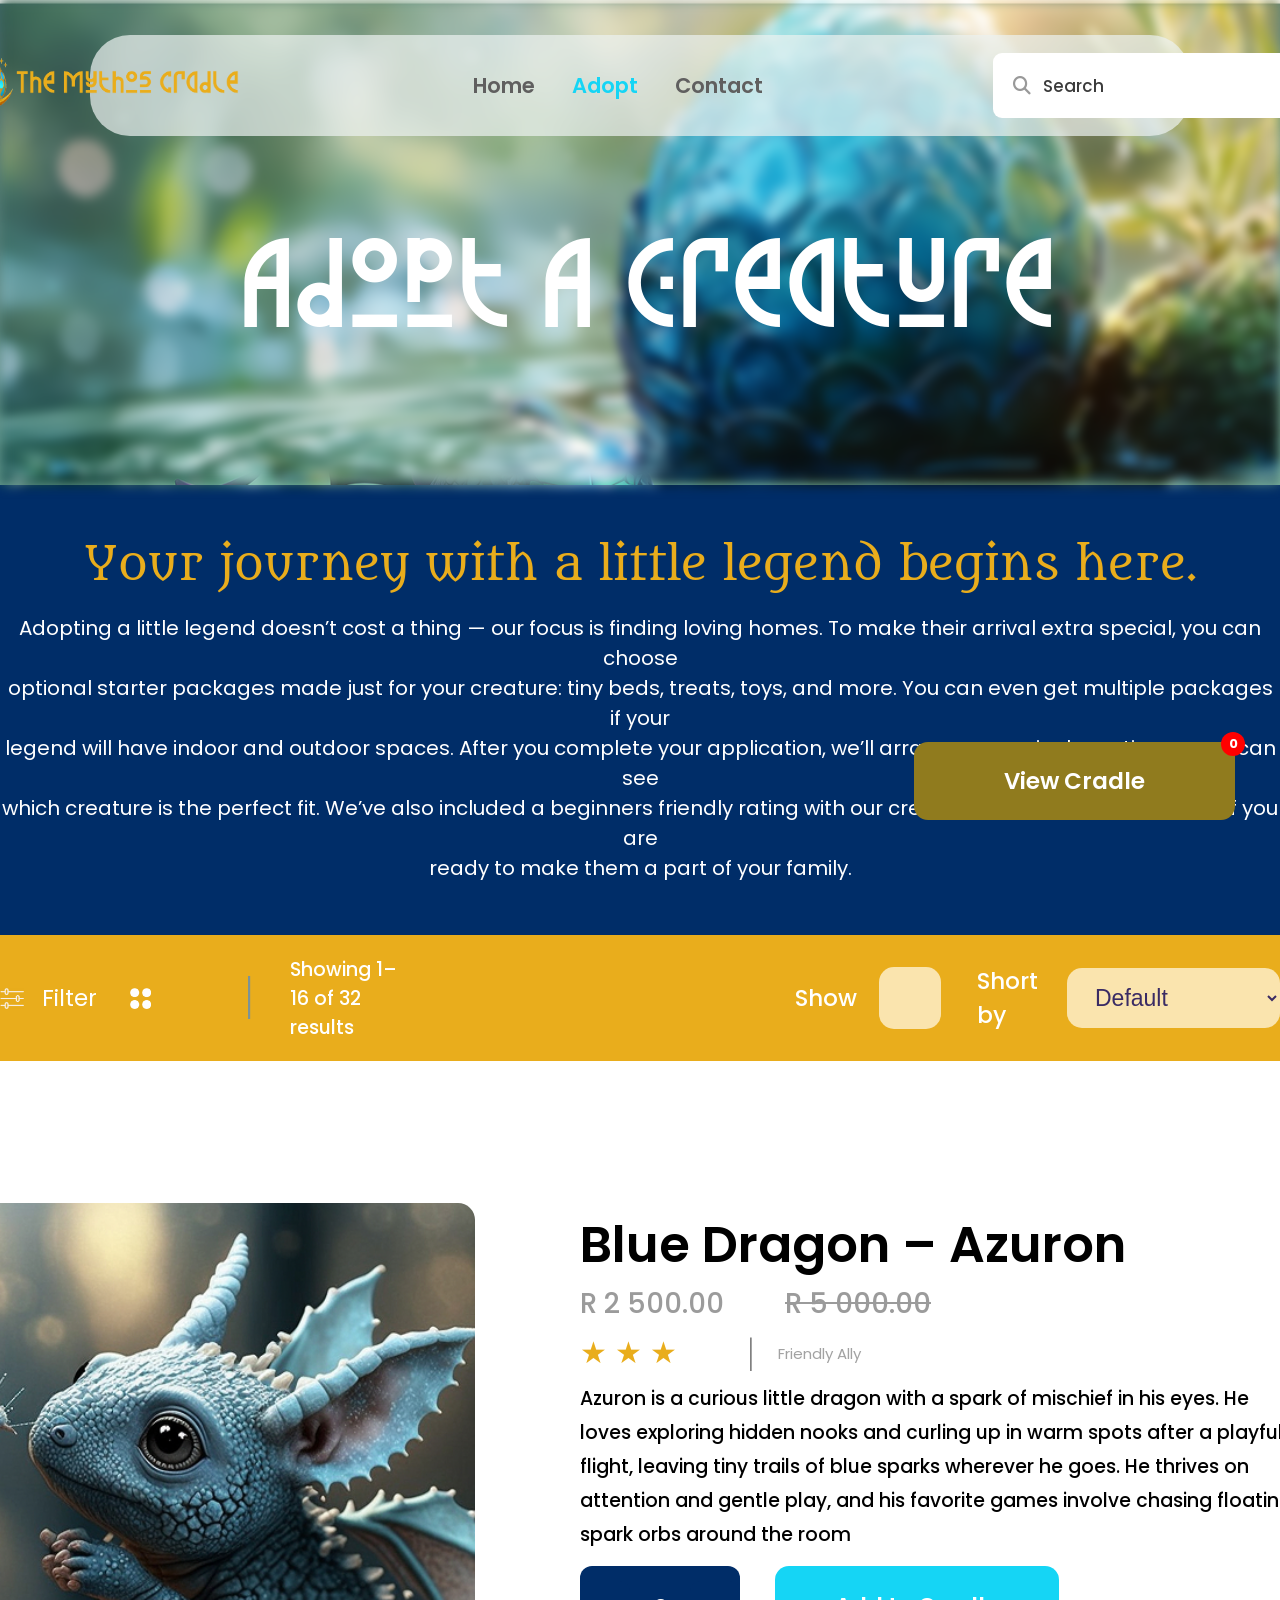
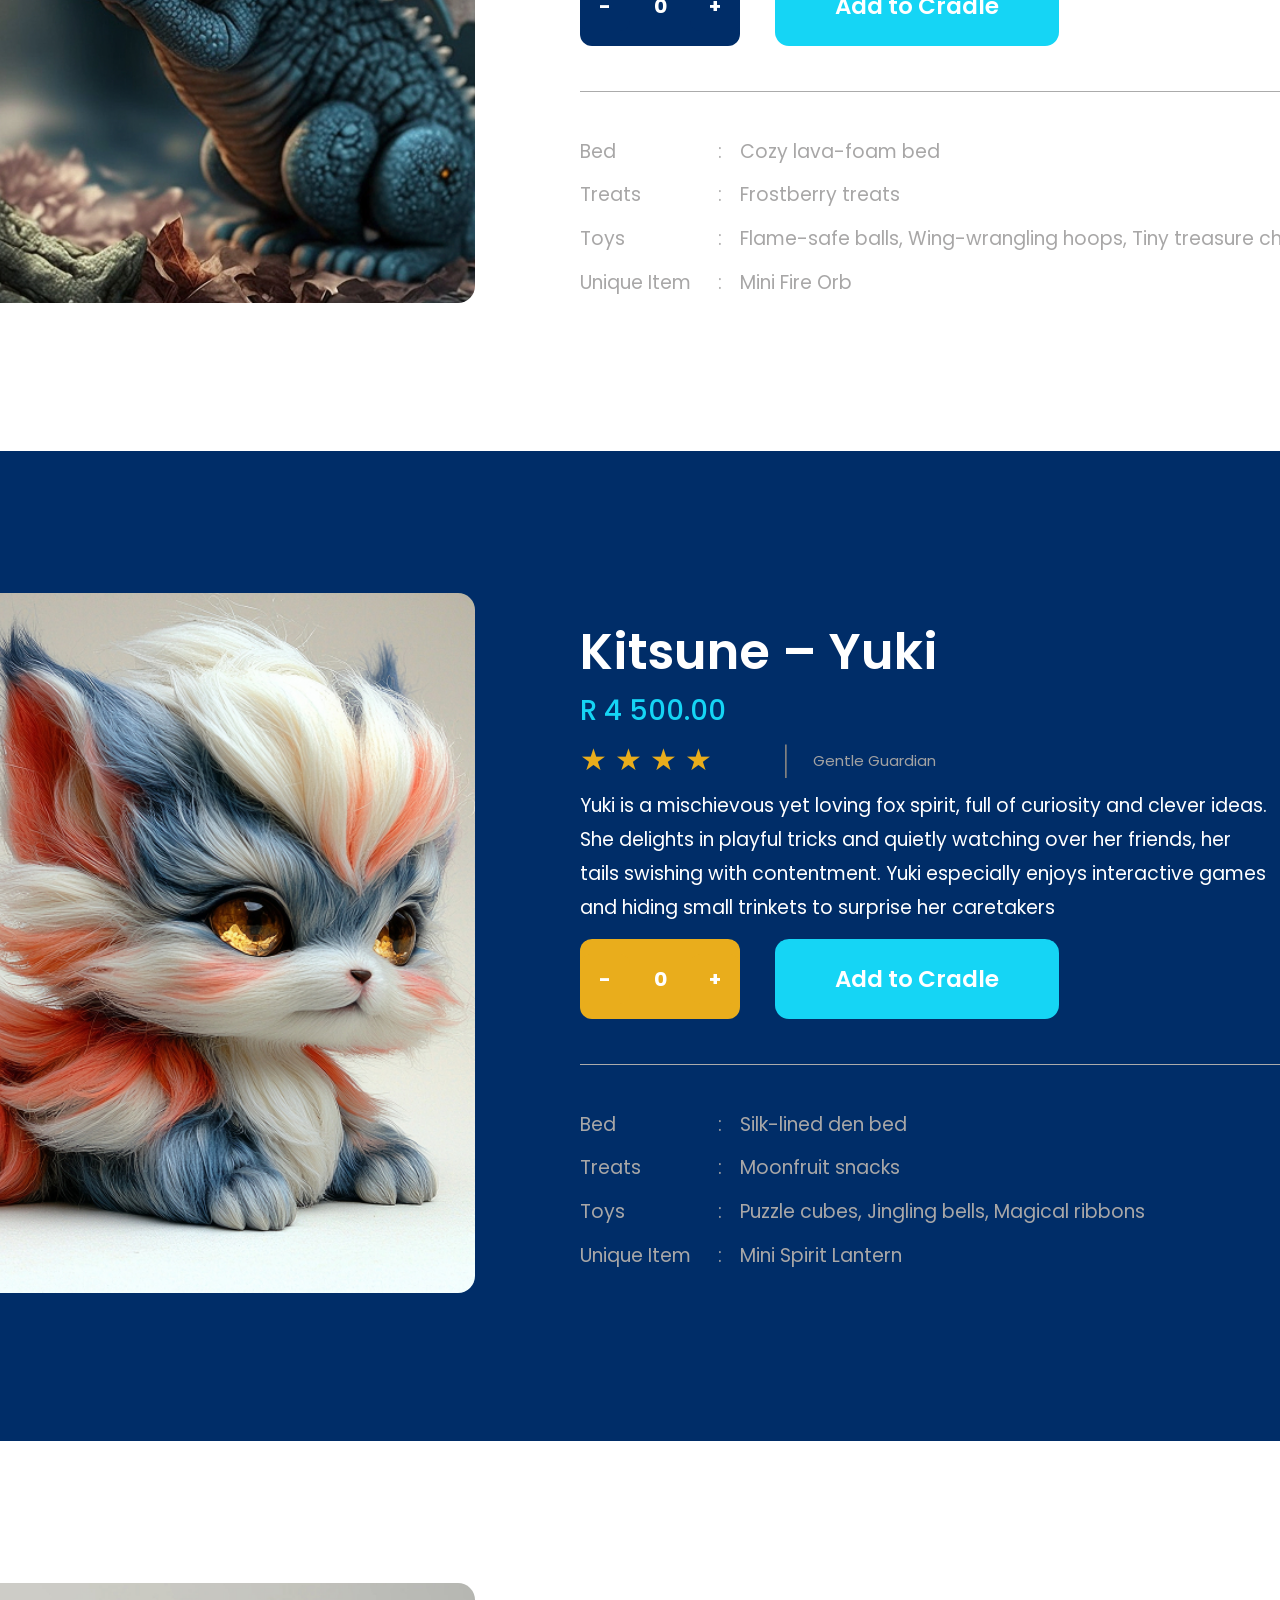
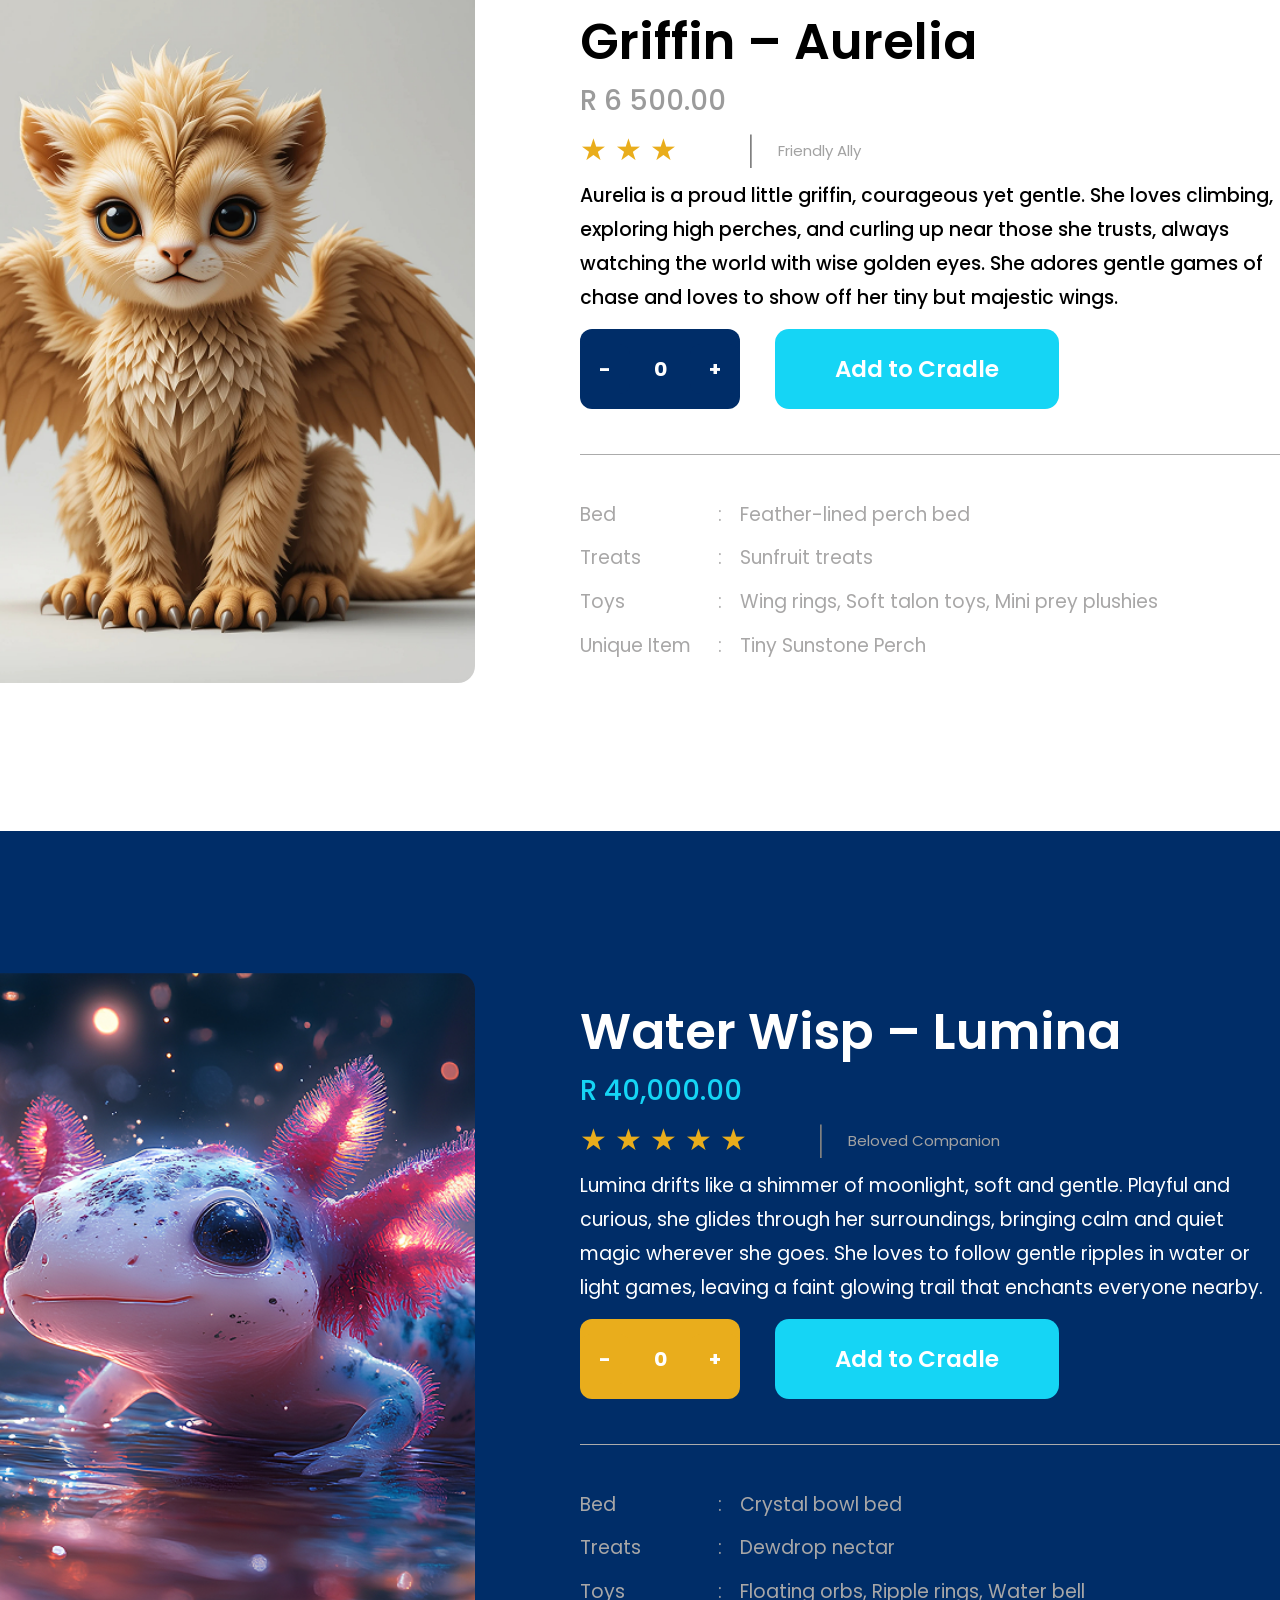
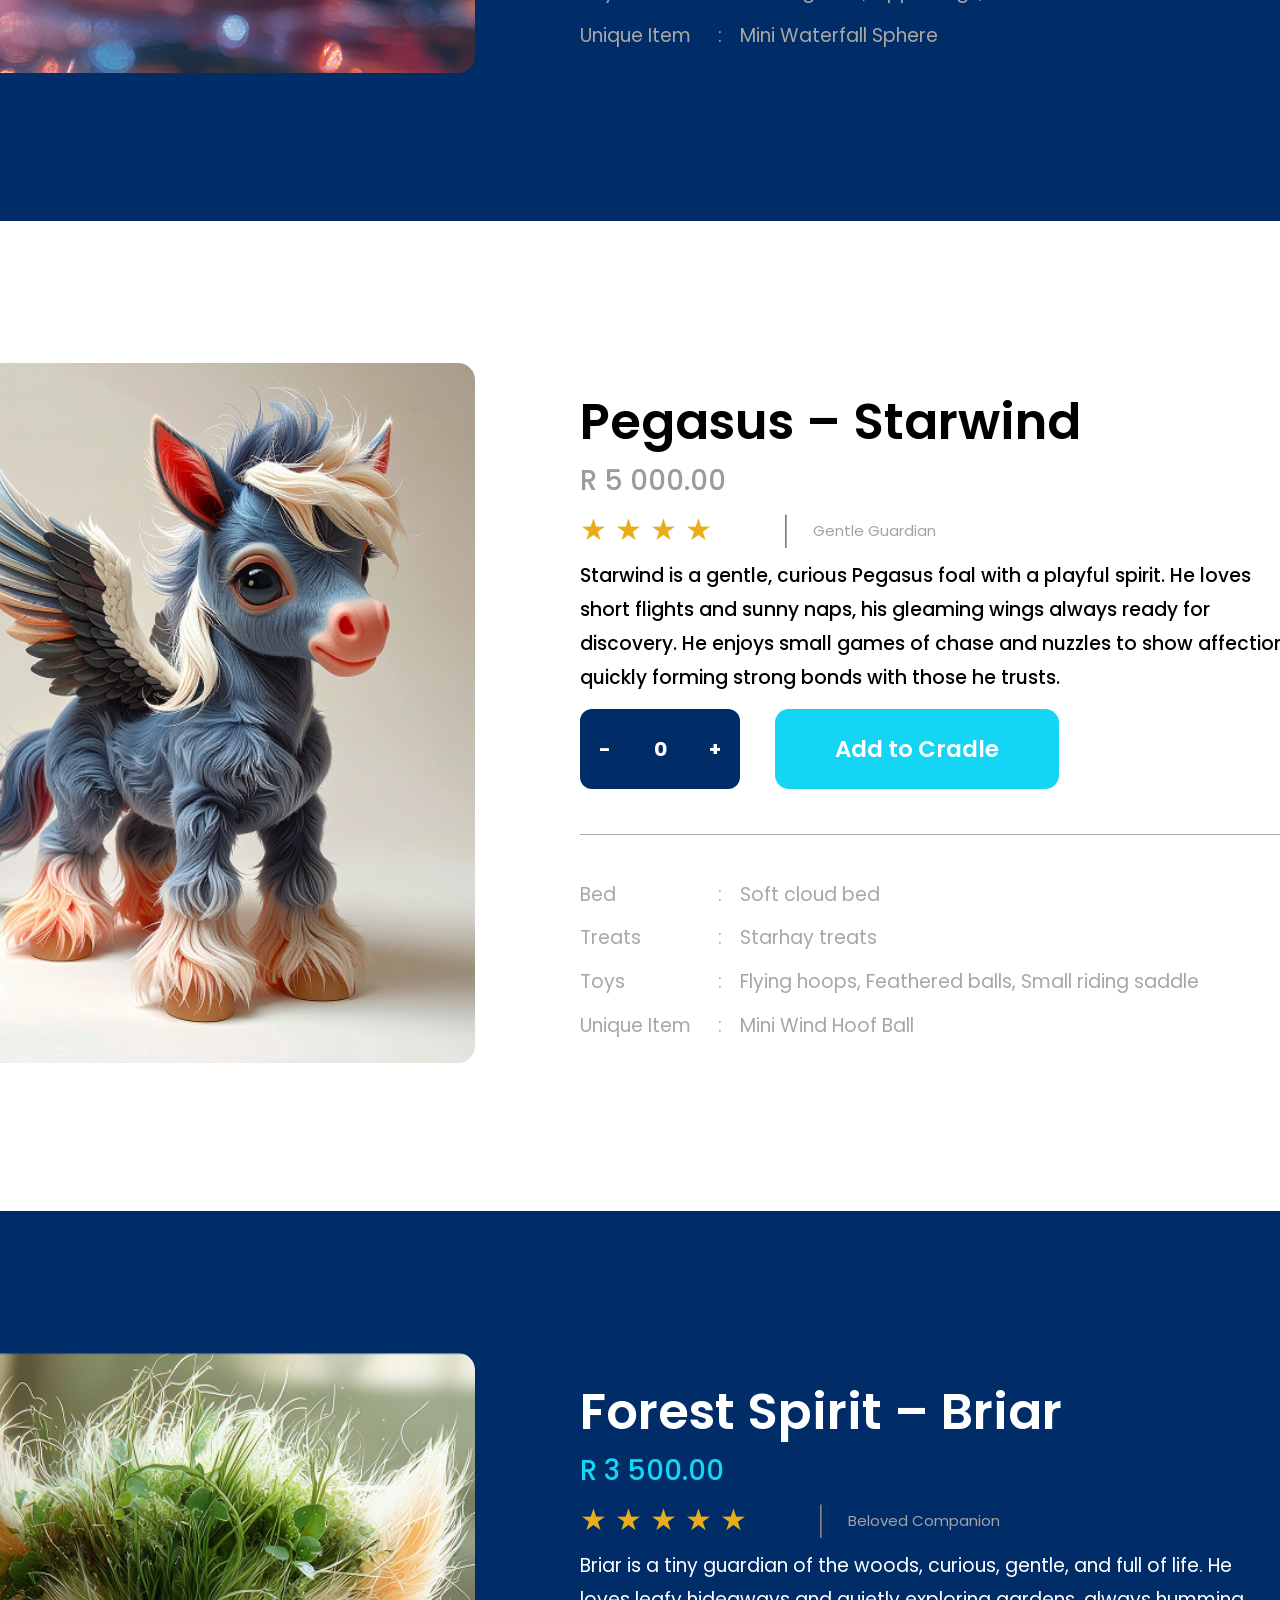
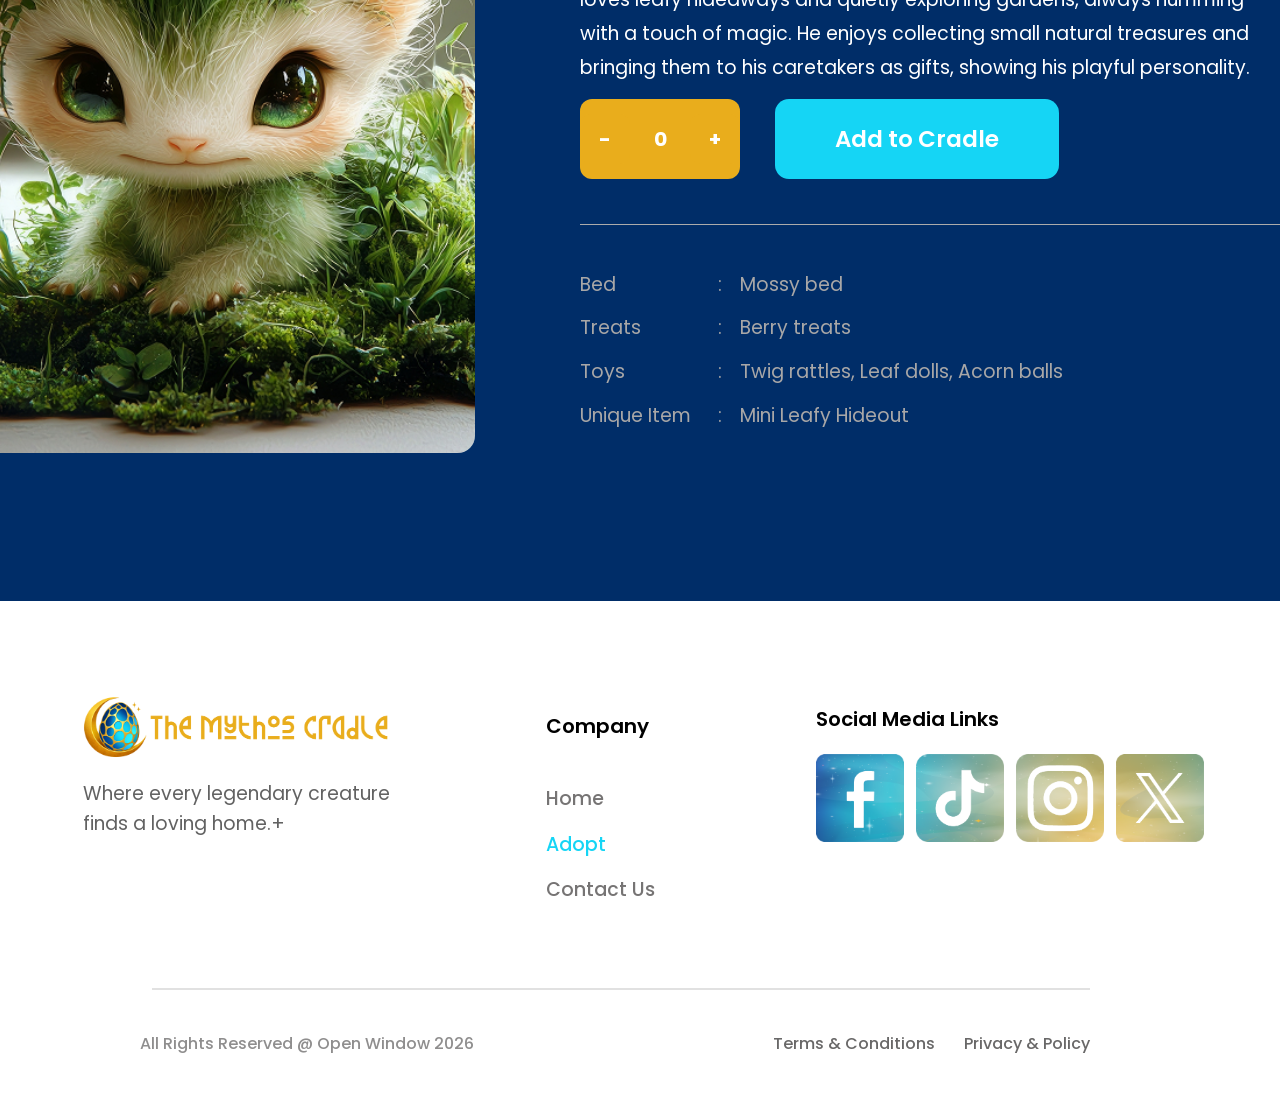
==== commit 2b4deb1d: "Now button badge is fully functional" ====
--- a/pages/Adopt.html
+++ b/pages/Adopt.html
@@ -40,6 +40,7 @@
 
             <div class="cart">
                 <i class="fa-solid fa-basket-shopping"></i>
+                <span id="cradBadge" class="cradBadge">0</span>
                 <span class="tooltip">View Cradle</span>
             </div>
 
@@ -175,7 +176,9 @@
     </div>
 </div>
         </div>
-        <button id="viewCrad" class="fixedBut">View Cradle</button>
+        <button id="viewCrad" class="fixedBut">View Cradle
+            <span id="butBadge" class="butBadge">0</span>
+        </button>
     </section>
 
     <section class="blueBackground">
@@ -215,7 +218,7 @@
                 <span id="countDisp2" class="countDisp">0</span>
                 <button id="plusBut2" class="plusButO">+</button>
             </div>
-            <button class="atcBut">Add to Cradle</button>
+           <button id="add2" class="atcBut">Add to Cradle</button>
         </div>
 
         <div class="info-box">
@@ -285,7 +288,7 @@
                 <span id="countDisp3" class="countDisp">0</span>
                 <button id="plusBut3" class="plusButB">+</button>
             </div>
-            <button class="atcBut">Add to Cradle</button>
+            <button id="add3" class="atcBut">Add to Cradle</button>
         </div>
 
         <div class="info-box">
@@ -355,7 +358,7 @@
                 <span id="countDisp4" class="countDisp">0</span>
                 <button id="plusBut4" class="plusButO">+</button>
             </div>
-            <button class="atcBut">Add to Cradle</button>
+            <button id="add4" class="atcBut">Add to Cradle</button>
         </div>
 
         <div class="info-box">
@@ -425,7 +428,7 @@
                 <span id="countDisp5" class="countDisp">0</span>
                 <button id="plusBut5" class="plusButB">+</button>
             </div>
-            <button class="atcBut">Add to Cradle</button>
+            <button id="add5" class="atcBut">Add to Cradle</button>
         </div>
 
         <div class="info-box">
@@ -495,7 +498,7 @@
                 <span id="countDisp6" class="countDisp">0</span>
                 <button id="plusBut6" class="plusButO">+</button>
             </div>
-            <button class="atcBut">Add to Cradle</button>
+            <button id="add6" class="atcBut">Add to Cradle</button>
         </div>
 
         <div class="info-box">
@@ -609,6 +612,7 @@
             <span id="closePop">exit</span>
             <h2>Your Cradle</h2>
             <div id="cradItem"></div>
+            <h2>Total: <span id="priceTot">R0</span></h2>
         </div>
      </div>
      
--- a/css/main.css
+++ b/css/main.css
@@ -80,6 +80,24 @@
     font-size: 24px;
     cursor: pointer;
     color: #444;  
+}
+
+.cradBadge{
+
+    display: flex;
+    justify-content: center;
+    align-items: center;
+    position: absolute;
+    top: -12px;
+    right: -12px;
+    width: 22px;
+    height: 22px;
+    border-radius:50% ;
+    background-color: red;
+    color: white;
+    font-size: 13px;
+    font-weight: bold;
+
 }
 
 .tooltip {
@@ -1010,6 +1028,22 @@
     background-color: #eace8c;
 }
 
+.butBadge{
+    display: flex;
+    justify-content: center;
+    align-items: center;
+    position: absolute;
+    top: -10px;
+    right: -10px;
+    width: 24px;
+    height: 24px;
+    border-radius:50% ;
+    background-color: red;
+    color: white;
+    font-size: 13px;
+    font-weight: bold;
+}
+
 
 .thin{
     height: 1.5px;
@@ -1038,4 +1072,26 @@
     background: white;
     width: 100%;
     height: 100%;
-}
+    overflow-y:auto;
+    padding: 50px;
+    box-sizing: border-box;
+}
+
+.cradPet{
+    display: flex;
+    justify-content: space-between;
+    align-items: center;
+    padding: 20px;
+    border-bottom: 1px solid lightgray;
+}
+
+.popCount{
+    display: flex;
+    align-items: center;
+    gap: 10px;
+
+}
+.popCount button{
+    width: 40px;
+    height: 40px;
+}
